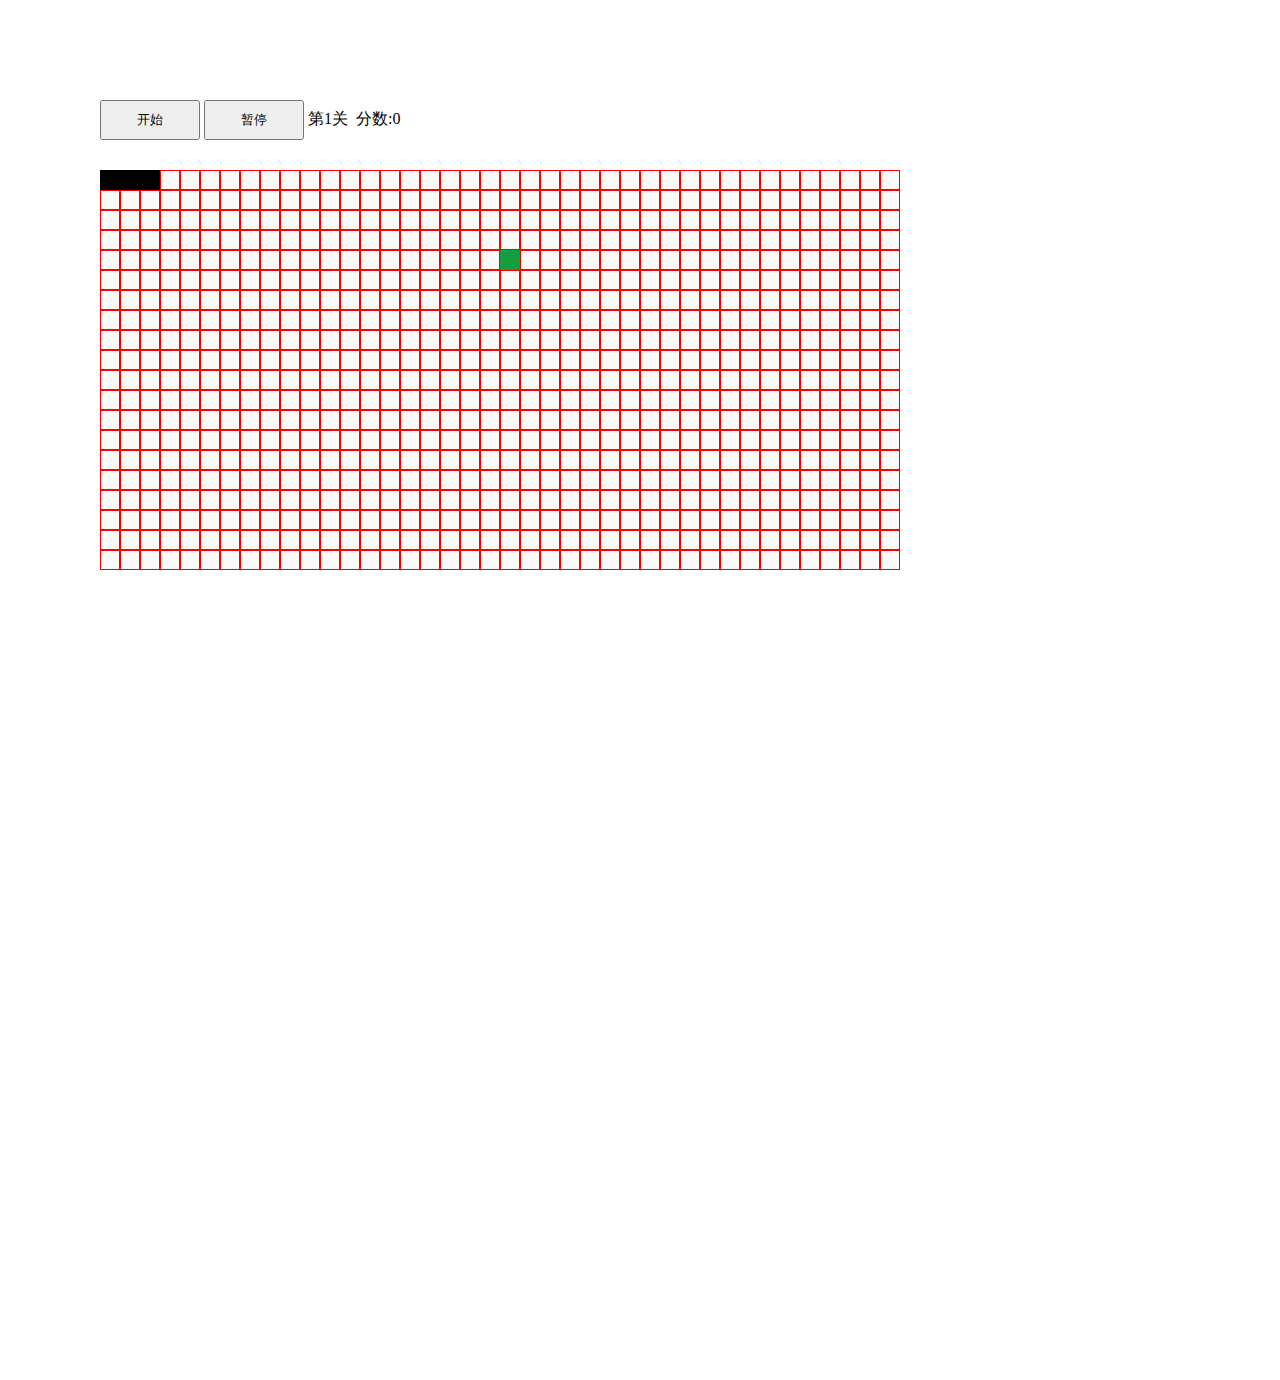
==== index.html @ 72524706 "贪吃蛇" ====
<!DOCTYPE html>
<html lang="en">
<head>
    <meta charset="UTF-8">
    <meta name="viewport" content="width=device-width, initial-scale=1.0">
    <title>Document</title>
    <link rel="stylesheet" href="css/reset.css">
    <link rel="stylesheet" href="css/index.css">
</head>
<body>
    <div id="main">
        <input type="button" value="开始" id="begin">
        <input type="button" value="暂停" id="pause">
        <span id="checkpoint">第1关</span>&nbsp;&nbsp;<span>分数:</span><span id="score">0</span>
    </div>


    <script src="js/main.js"></script>
</body>
</html>
---- css/index.css ----
#main{
    margin: 100px;

}
body{
    height: 100vw;
    overflow: hidden;
}
input[type='button']{
    width: 100px;
    height: 40px;
    
}
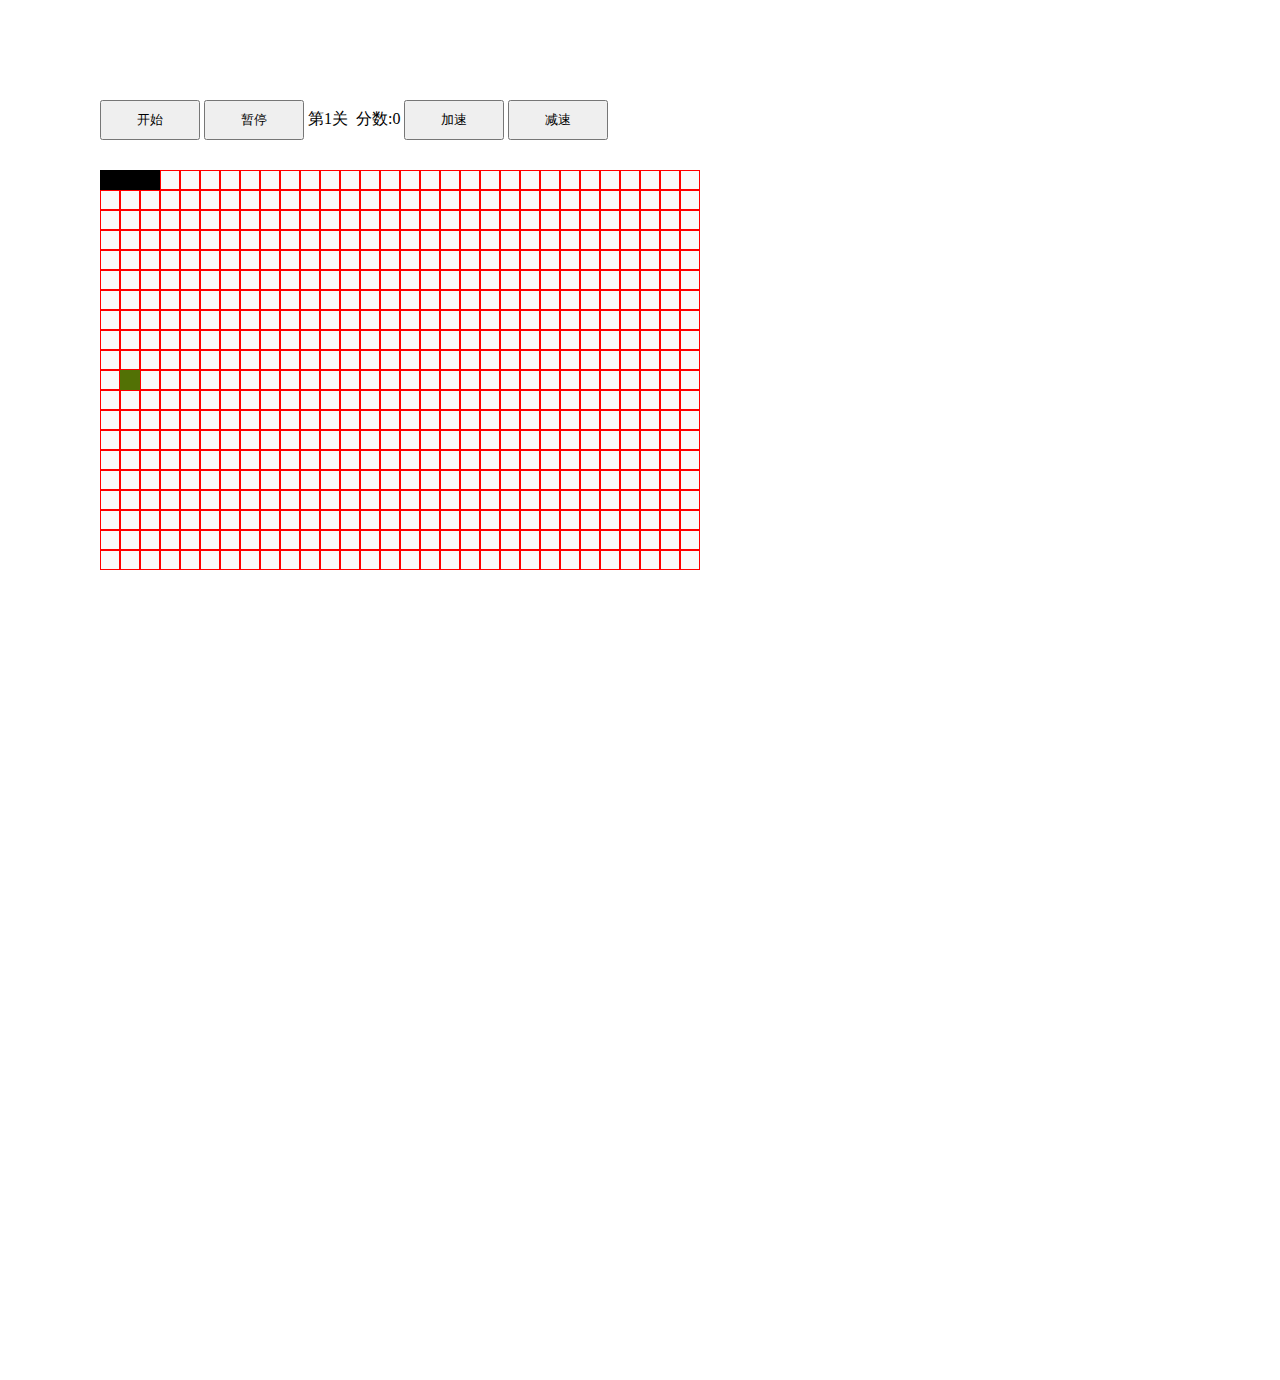
==== commit 3e72bb76: "SnackGame" ====
--- a/index.html
+++ b/index.html
@@ -12,6 +12,8 @@
         <input type="button" value="开始" id="begin">
         <input type="button" value="暂停" id="pause">
         <span id="checkpoint">第1关</span>&nbsp;&nbsp;<span>分数:</span><span id="score">0</span>
+        <input type="button" value="加速" id="accelerate">
+        <input type="button" value="减速" id="Slowdown">
     </div>
 
 
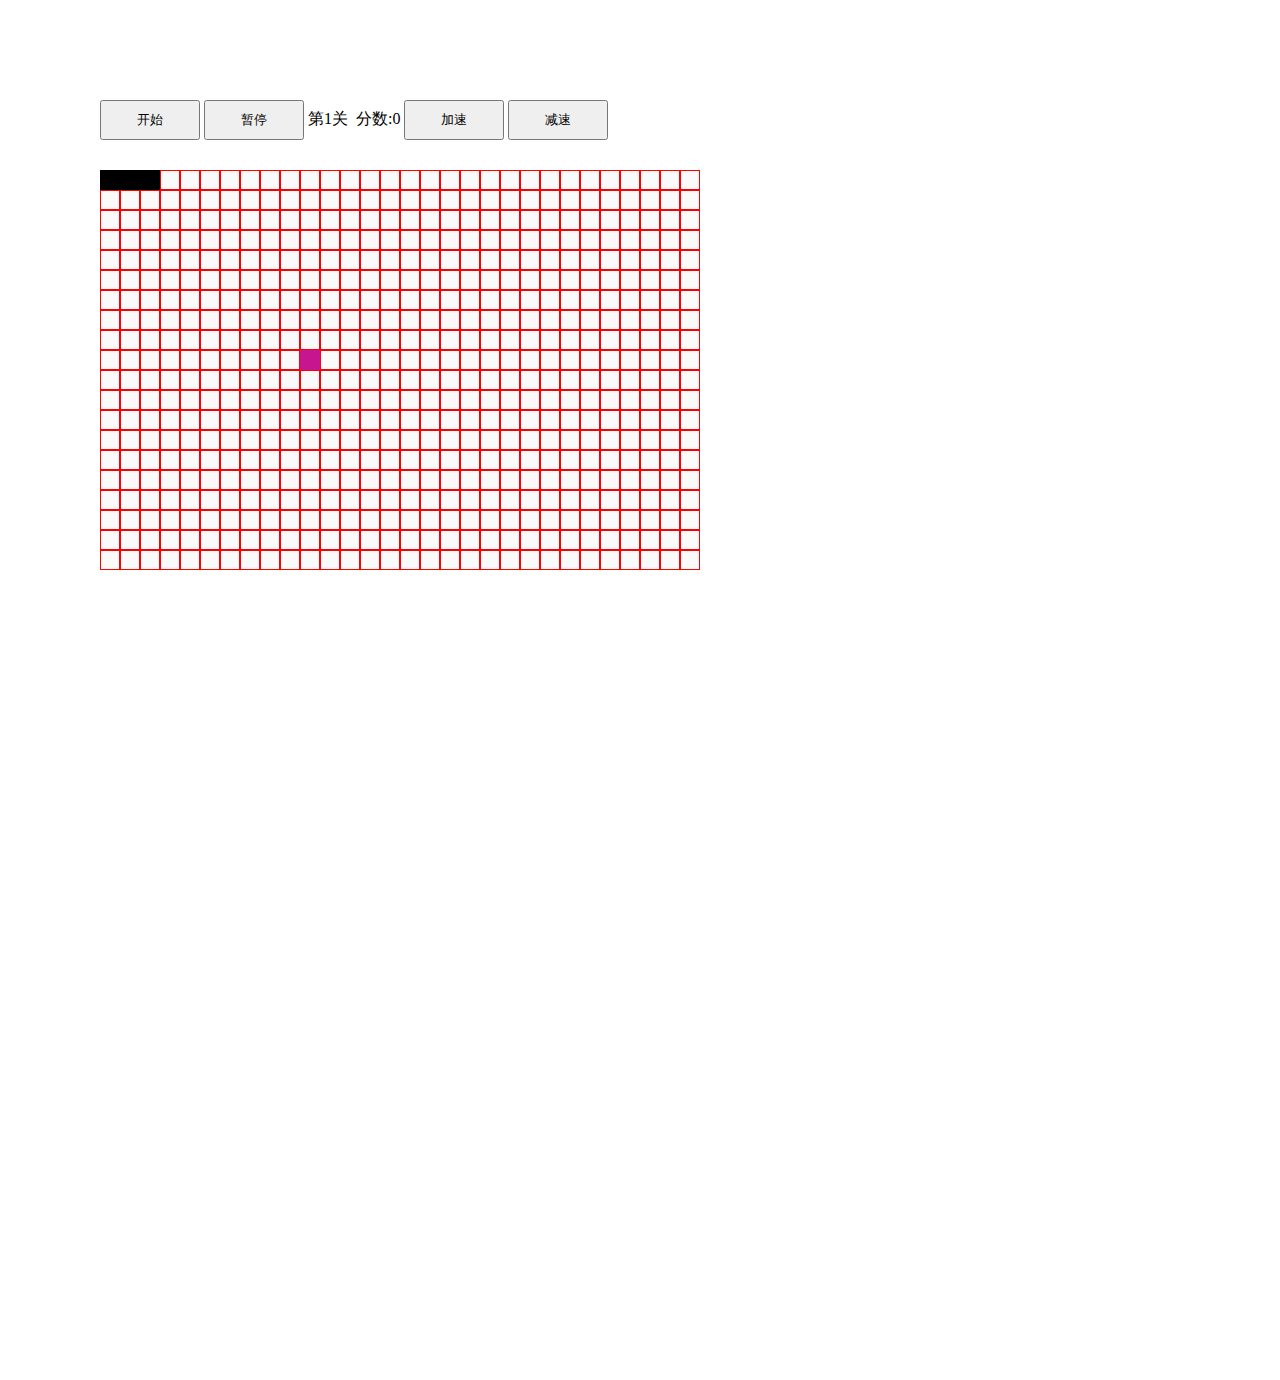
==== commit 5032064f: "update1" ====
--- a/index.html
+++ b/index.html
@@ -8,6 +8,7 @@
     <link rel="stylesheet" href="css/index.css">
 </head>
 <body>
+    <!-- 主页面 -->
     <div id="main">
         <input type="button" value="开始" id="begin">
         <input type="button" value="暂停" id="pause">
